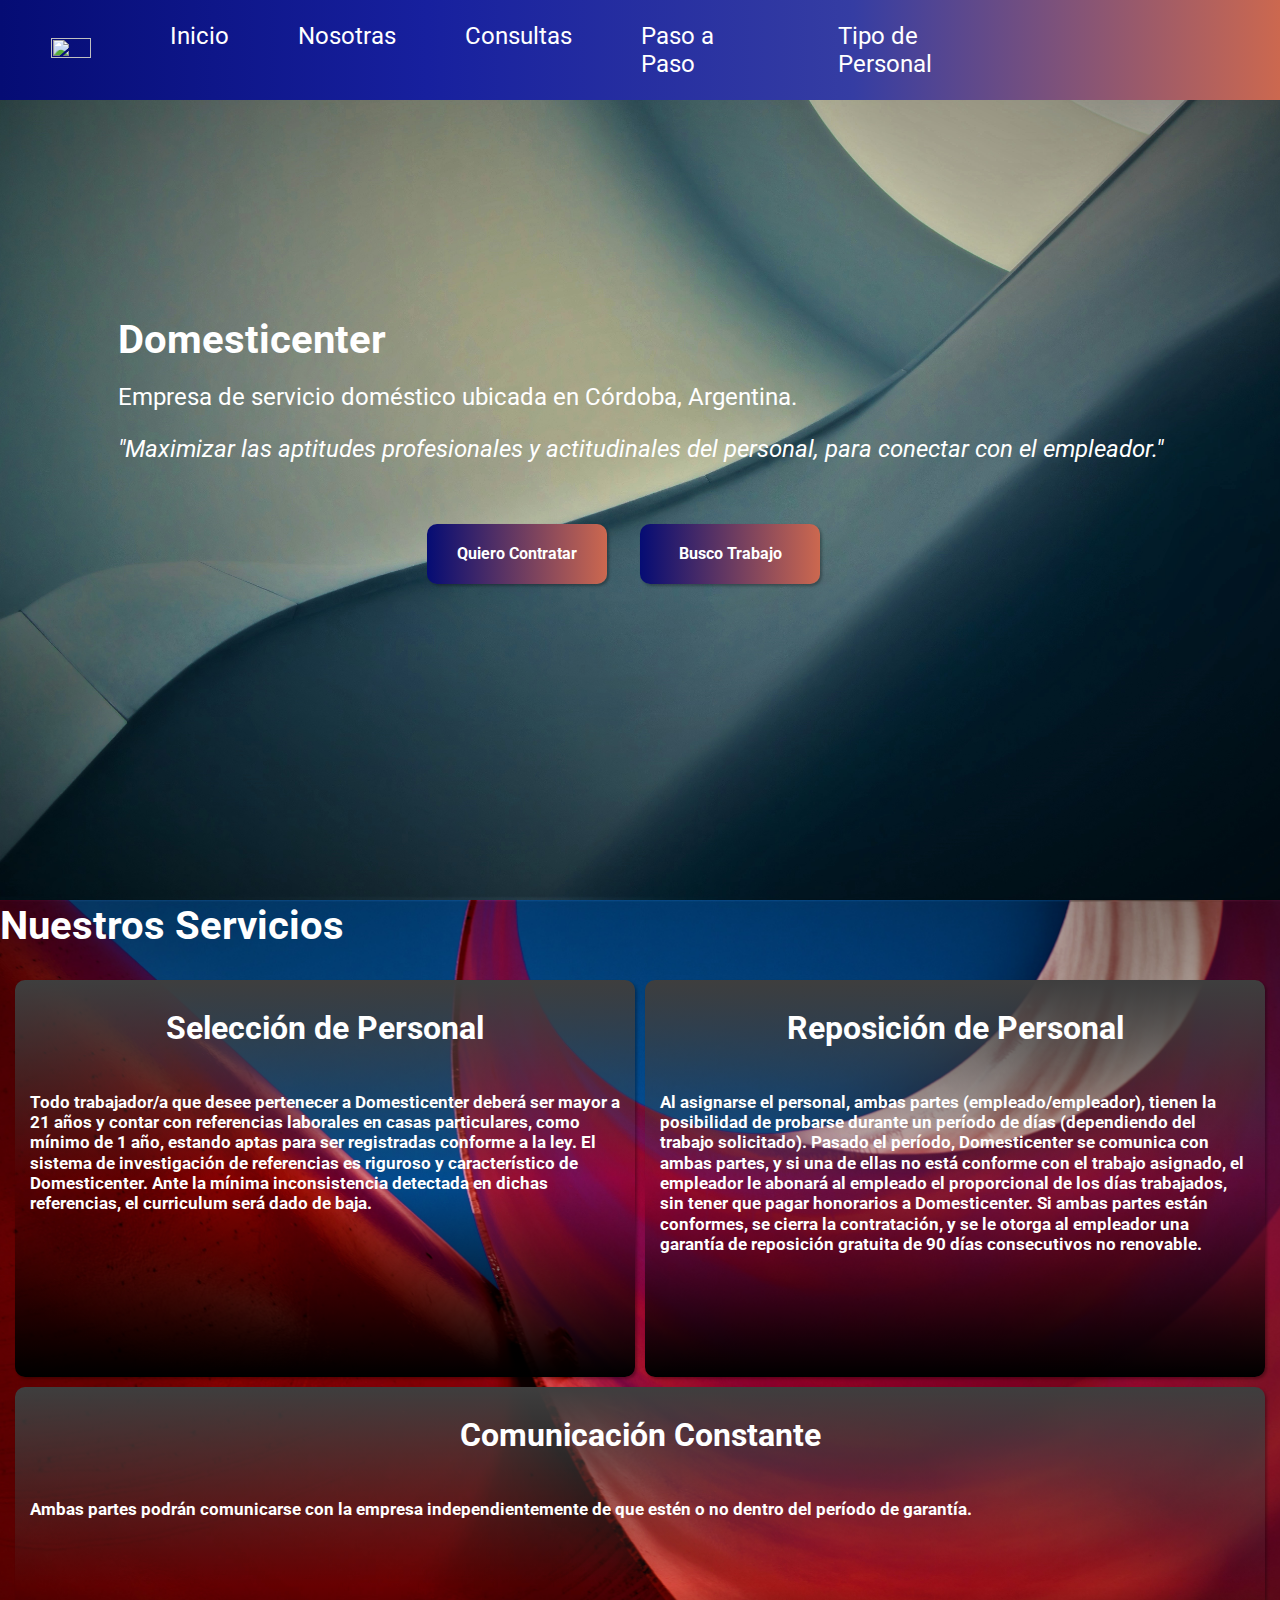
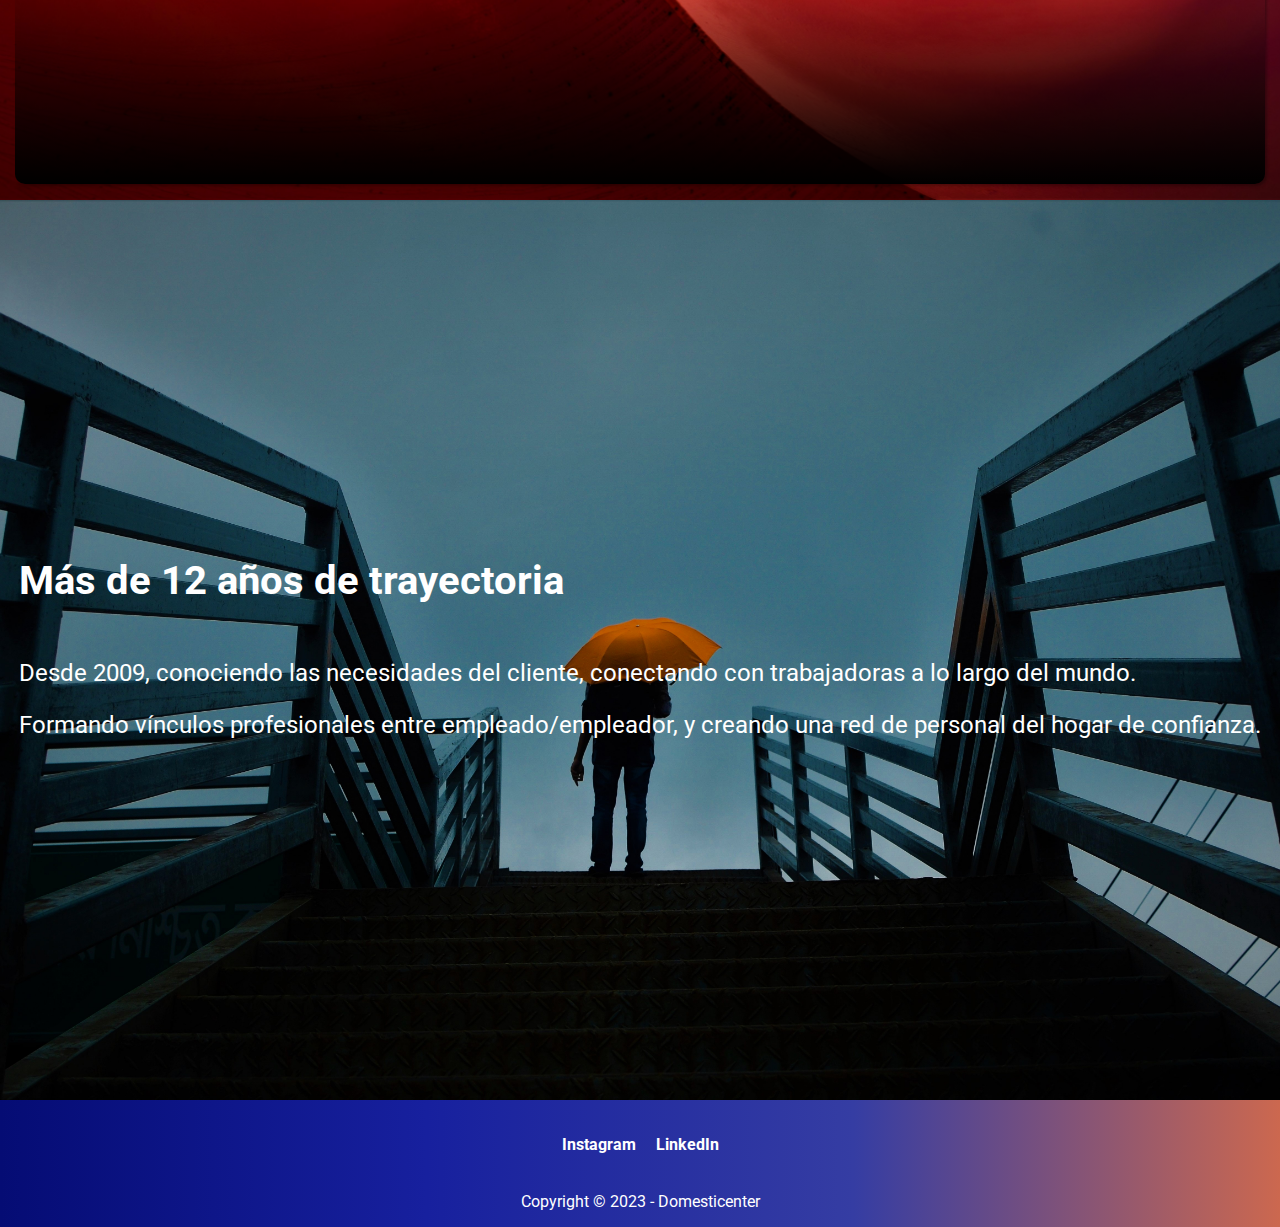
==== index.html @ 930b5c0b "1st commit via file upload" ====
<!DOCTYPE html>
<html lang="en">

<head>
    <meta charset="UTF-8" />
    <meta name="viewport" content="width=device-width, initial-scale=1.0" />
    <link rel="stylesheet" href="index.css" />
    <link rel="preconnect" href="https://fonts.googleapis.com">
    <link rel="preconnect" href="https://fonts.gstatic.com" crossorigin>
    <link href="https://fonts.googleapis.com/css2?family=Mulish:wght@200;300&family=Roboto:wght@300&display=swap"
        rel="stylesheet">
    <title>Domesticenter</title>
</head>

<body>
    <header>
        <nav>
            <div class="logo">
                <a href="https://www.domesticenter.com/"><img src="/static/favicon.ico"></img></a>
            </div>
            <div class="nav-right">
                <div class="hamburger">
                    <span></span>
                    <span></span>
                    <span></span>
                </div>
                <div class="titulos">
                    <ul>
                        <li><a href="index.html" class="header-inicio">Inicio</a></li>
                        <li><a href="nosotras.html" class="contacto-inicio">Nosotras</a></li>
                        <li><a href="consultas.html" class="acercade-inicio">Consultas</a></li>
                        <li><a href=" trabajamos.html" class="noticias-inicio">Paso a Paso</a></li>
                        <li><a href="personal.html" class="noticias-inicio">Tipo de Personal</a></li>
                    </ul>
                </div>
            </div>
        </nav>
    </header>

    <section id="section1">
        <div class="content">
            <div class="content-wrapper">
                <div id="principal">
                    <h2>Domesticenter</h2>
                    <p>Empresa de servicio doméstico ubicada en Córdoba, Argentina.</p>
                    <p><i>"Maximizar las aptitudes profesionales y actitudinales del personal, para conectar con el
                            empleador."</i></p>
                </div>
                <br>
                <br>
                <br>
                <div class="containerthebutton">
                    <a href="#" class="thebutton">Quiero Contratar</a>
                    <a target="_blank" href="https://forms.gle/rpJCMfyfrSNU7vzP9" class="thebutton">Busco Trabajo</a>
                </div>
            </div>
        </div>
    </section>

    <section id="section3">
        <div class="content">
            <div class="content-wrapper">
                <div>
                    <h2>Nuestros Servicios</h2>
                    <div class="container">
                        <div class="card">
                            <h1>Selección de Personal</h1>
                            <p>Todo trabajador/a que desee pertenecer a Domesticenter deberá ser mayor a 21 años
                                y contar con referencias laborales en casas particulares, como mínimo de 1 año, estando
                                aptas para ser registradas conforme a la ley. El sistema de investigación de referencias
                                es riguroso y característico de Domesticenter. Ante la mínima inconsistencia detectada
                                en
                                dichas
                                referencias,
                                el curriculum será dado de baja.
                            </p>
                        </div>
                        <div class="card">
                            <h1>Reposición de Personal</h1>
                            <p>Al asignarse el personal, ambas partes (empleado/empleador), tienen la posibilidad de
                                probarse durante un período de días (dependiendo del trabajo solicitado). Pasado el
                                período,
                                Domesticenter se comunica con ambas partes, y si una de ellas no está conforme con el
                                trabajo
                                asignado, el empleador le abonará al empleado el proporcional de los días trabajados,
                                sin tener
                                que pagar honorarios a Domesticenter. Si ambas partes están conformes, se cierra la
                                contratación,
                                y se le otorga al empleador una garantía de reposición gratuita de 90 días consecutivos
                                no renovable.
                            </p>
                        </div>
                        <div class="card">
                            <h1>Comunicación Constante</h1>
                            <p>Ambas partes podrán comunicarse con la empresa independientemente de que estén o no
                                dentro del período de garantía.
                            </p>
                        </div>
                    </div>
                </div>

            </div>
        </div>
    </section>


    <section id="section2">
        <div class="content">
            <div class="content-wrapper">

                <div id="principal2">
                    <h2>Más de 12 años de trayectoria</h2>
                    <br>
                    <p>Desde 2009, conociendo las necesidades del cliente, conectando
                        con trabajadoras a lo largo del mundo.
                    </p>
                    <p>Formando vínculos profesionales entre empleado/empleador, y creando una red de personal
                        del hogar de confianza.
                    </p>
                </div>
            </div>
        </div>
    </section>


    <footer>
        <br>
        <a target="_blank" href="https://www.instagram.com/domesticenter"><b>Instagram</b></a> <a target="_blank"
            href="https://www.linkedin.com/company/domesticenter-servicio-dom%C3%A9stico/"><b>LinkedIn</b></a>
        <br>
        <br>
        <br>
        <p>Copyright © 2023 - Domesticenter</p>

    </footer>

    <script src="index.js"></script>
</body>

</html>
---- index.css ----
/* Global styles */
* {
    margin: 0;
    padding: 0;
    box-sizing: border-box;
    font-family: 'Mulish', sans-serif;
    font-family: 'Roboto', sans-serif;
  }
  
  html,
  body {
    height: 100%;
  }
  
  /* Header styles */
  
  header {
    position: fixed;
    top: 0;
    left: 0;
    width: 100%;
    height: 100px;
    background: linear-gradient(to right, rgb(5, 12, 116), rgb(23, 32, 158), rgb(53, 61, 163), rgb(204, 104, 79));
    color: #fff;
    display: flex;
    justify-content: space-between;
    align-items: center;
  }
  
  header nav {
    display: flex;
    align-items: center;
  }
  
  header .logo img{
    width: 3.1vw;
    height: 25%;
    margin: 0 auto;
    margin-left: 4vw;
    margin-right: 4vw;
  }
  
  header .nav-right {
    display: flex;
    align-items: center;
    margin-left: 28px;
    margin-right: 201px;
  }


  
  header .nav-right ul {
    list-style-type: none;
    display: flex;
    justify-content: space-between;
  }
  
  header .nav-right li {
    margin-right: 69px;
  }
  
  header .nav-right a {
    position: relative;
    color: #ffffff;
    text-decoration: none;
    transition: 0.2s;
    font-size: 150%;
  }
  
  header .nav-right a:after {
    position: absolute;
    content: "";
    top: 87%;
    left: 0;
    width: 100%;
    height: 1px;
    background: #ffffff;
    transform: scaleX(0);
    transform-origin: right;
    transition: transform 0.2s;
  }
  
  header .nav-right a:hover {
    color: #ffffff;
  }
  
  header .nav-right a:hover:after {
    transform: scaleX(1);
    transform-origin: left;
  }
    /* Section styles */
    
    section {
    color: #ffffff;
    height: 100%;
    width: 100%;
    display: flex;
    flex-direction: column; /* Add this line to change the direction of flex */
    justify-content: center;
    align-items: center;
    }
    section img {
      max-width: 100%;
      height: auto;
      display: block;
      margin: 0 auto;
      }
      section .content {
      display: flex;
      flex-direction: column;
      
      }
      section .content h2 {
      margin-bottom: 0.5rem; /* Add this line to add space between h2 and p */
      
      }
      
      section .content p {
      margin-top: 0.8rem; /* Add this line to add space between h2 and p */
      font-size: 1.5rem;
      line-height: 1.5;
      }
      
      section .content .content-wrapper {
      display: flex;
      flex-direction: column; /* Change the direction of flex to column */
      max-width: 100%;
      text-align: left;
      }
      
      section .content .content-wrapper h2 {
      margin-bottom: 1rem;
      font-size: 40px;
      width: 100%;
      }
      
      section .content .content-wrapper p {
      margin-top: 1rem; 
      font-size: 1.5rem;
      line-height: 1.5;
      }
    
    section .content .content-wrapper img {
      width: 40%;
    }

    .containerthebutton {
			display: flex;
			justify-content: center;
			align-items: center;
		}
    .thebutton {
      display: inline-block;
      width: 180px;
      height: 60px;
      background: linear-gradient(to right, rgb(5, 12, 116), rgb(204, 104, 79));
      border-radius: 10px;
      margin-right: 33px;
      text-align: center;
      line-height: 59px; /* Vertically center text */
      color: white; /* Change to desired text color */
      font-weight: bold;
      text-decoration: none;
      box-shadow: 2px 2px 3px rgba(0,0,0,0.3); /* Optional box shadow */
      transition: transform 0.2s; /* Optional hover effect */
    }
    
    .thebutton:hover {
      transform: translateY(-3px); /* Optional hover effect */
    }
    
    
    #section1 {
    background-image: url('static/im1.jpg');
    background-size: cover;
    background-position: center;
    }
    
    #section2 {
    background-image: url('static/im4.jpg');
    color: rgb(255, 255, 255);
    background-size: cover;
    background-position: center;
    justify-content: center;
    align-items: left;
    padding-top: -100px;
    }
    
    #section3 {
    background-image: url('static/im3.jpg');
    background-size: cover;
    background-position: center;
    }
    
    
    #section3 .container {
      display: flex;
	    flex-wrap: wrap; /* Allow cards to wrap to new line when screen is narrow */
	    justify-content: center;
	    align-items: center;
	    padding: 10px; /* Add padding to the container */
	    box-sizing: border-box; /* Include padding in container width calculation */
    }
    
    #section3 .card {
      flex-basis: calc(33.33% - 40px); /* 33.33% width with 40px margin between cards */
	    width: 502px; /* Limit card width to 202px */
	    height: 397px;
	    background: linear-gradient(to bottom, rgb(62, 62, 62), transparent,black);
	    border-radius: 10px;
	    margin: 10px; /* Set margin to 10px on all sides */
	    text-align: left;
	    line-height: 97px;
	    color: white;
	    font-weight: bold;
	    text-decoration: none;
	    box-shadow: 2px 2px 3px rgba(0,0,0,0.3);
    }

    #section3 .card h1{
      text-align: center;

    }
    #section3 .card p {
      margin: 15px;
      font-size: 17px; /* Set initial font size */
      line-height: 1.2; /* Set line height for readability */
    }

  /* Footer styles */
  
  footer {
    background: linear-gradient(to right, rgb(5, 12, 116), rgb(23, 32, 158), rgb(53, 61, 163), rgb(204, 104, 79));
    color: #fff;
    padding: 1rem;
    text-align: center;
    width: 100%;
  }
  
  footer a {
    color: #fff;
    text-decoration: none;
    margin: 0 0.5rem;
  }
  

  @media (max-width: 1318px) {
    #section3 .container {
      display: flex;
      flex-wrap: wrap;
    }
    
    #section3 .card {
      flex-basis: calc(50% - 10px);
      margin: 5px;
      order: unset;
    }
    
    #section3 .card:nth-child(3) {
      flex-basis: 100%;
      order: 3;
    }

  }
  @media (max-width: 768px) {

    section .content {
        max-width: 90%;
    }
    
      section .content h2 {
        font-size: 1.2rem;
    }
    
    section p {
      max-width: 90%;
      font-size: 1.2rem;
    }
  
    /* Hide the header and show the hamburger menu icon */
    
    header ul li{
        display: none;
    }
    
    header .logo img{
        width: 10vw;
        height: 25%;
        margin: 0 auto;
        margin-left: 4vw;
        margin-right: 4vw;
    }
  .hamburger {
    display: block;
    position: fixed;
    top: 0;
    right: 0;
    margin-top: 5%;
    padding: 1rem;
    z-index: 9999;
    color: #fff;
  }
  
  .hamburger span {
    display: block;
    width: 30px;
    height: 3px;
    background-color: #ffffff;
    margin: 5px auto;
    transition: all 0.3s ease-in-out;
  }
  
  /* Rotate the first and the third span */
  .hamburger span:first-child {
    transform-origin: top left;
  }
  
  .hamburger span:nth-child(2) {
    opacity: 1;
  }
  
  .hamburger span:last-child {
    transform-origin: bottom left;
  }
  
  /* Show the list when the hamburger menu is clicked */
  .hamburger.open span:first-child {
    transform: rotate(45deg) translate(7px, -7px);
  }
  
  .hamburger.open span:nth-child(2) {
    opacity: 0;
  }
  
  .hamburger.open span:last-child {
    transform: rotate(-45deg) translate(7px, 7px);
    transform-origin: bottom left;
  }
  /*
  header .nav-right {
    display: none;
  }
  */
  header .nav-right.open {
    display: flex;
    flex-direction: column;
    align-items: center;
    justify-content: center;
    position: fixed;
    margin-left: 0px;
    top: 0;
    left: 0;
    width: 101%;
    height: 101%;
    background: linear-gradient(to right, rgb(5, 12, 116), rgb(23, 32, 158), rgb(53, 61, 163), rgb(204, 104, 79));
    z-index: 10000;
  }
  
  header .nav-right.open ul {
    width: 100%;
    list-style-type: none;
    display: flex;
    flex-direction: column;
    align-items: center;
    justify-content: center;
    text-align: center;
    margin-top: 4rem;
  }

  header .nav-right.open .titulos {
    padding-left: 15%;
  }
  
  header .nav-right.open li {
    display: block;
    margin-bottom: 2rem;
  }
  
  header .nav-right.open a {
    font-size: 2rem;
  }
  #section3{
    height: 220%;
    padding-top: 10%;
  }
  #section3 .container {
    display: flex;
    flex-wrap: wrap;
  }
  
  #section3 .card {
    flex-basis: calc(50% - 10px);
    margin: 5px;
    text-align: justify;
    order: unset;
    height: 30%;
    padding-bottom: 30px;
  }

  #section3 .card:nth-child(1) {
    flex-basis: 100%;
    order: 3;
  }
  #section3 .card:nth-child(2) {
    flex-basis: 100%;
    order: 3;
  }
  #section3 .card:nth-child(3) {
    flex-basis: 100%;
    order: 3;
  }
  #section2{
    height: 140%;
  }
  }
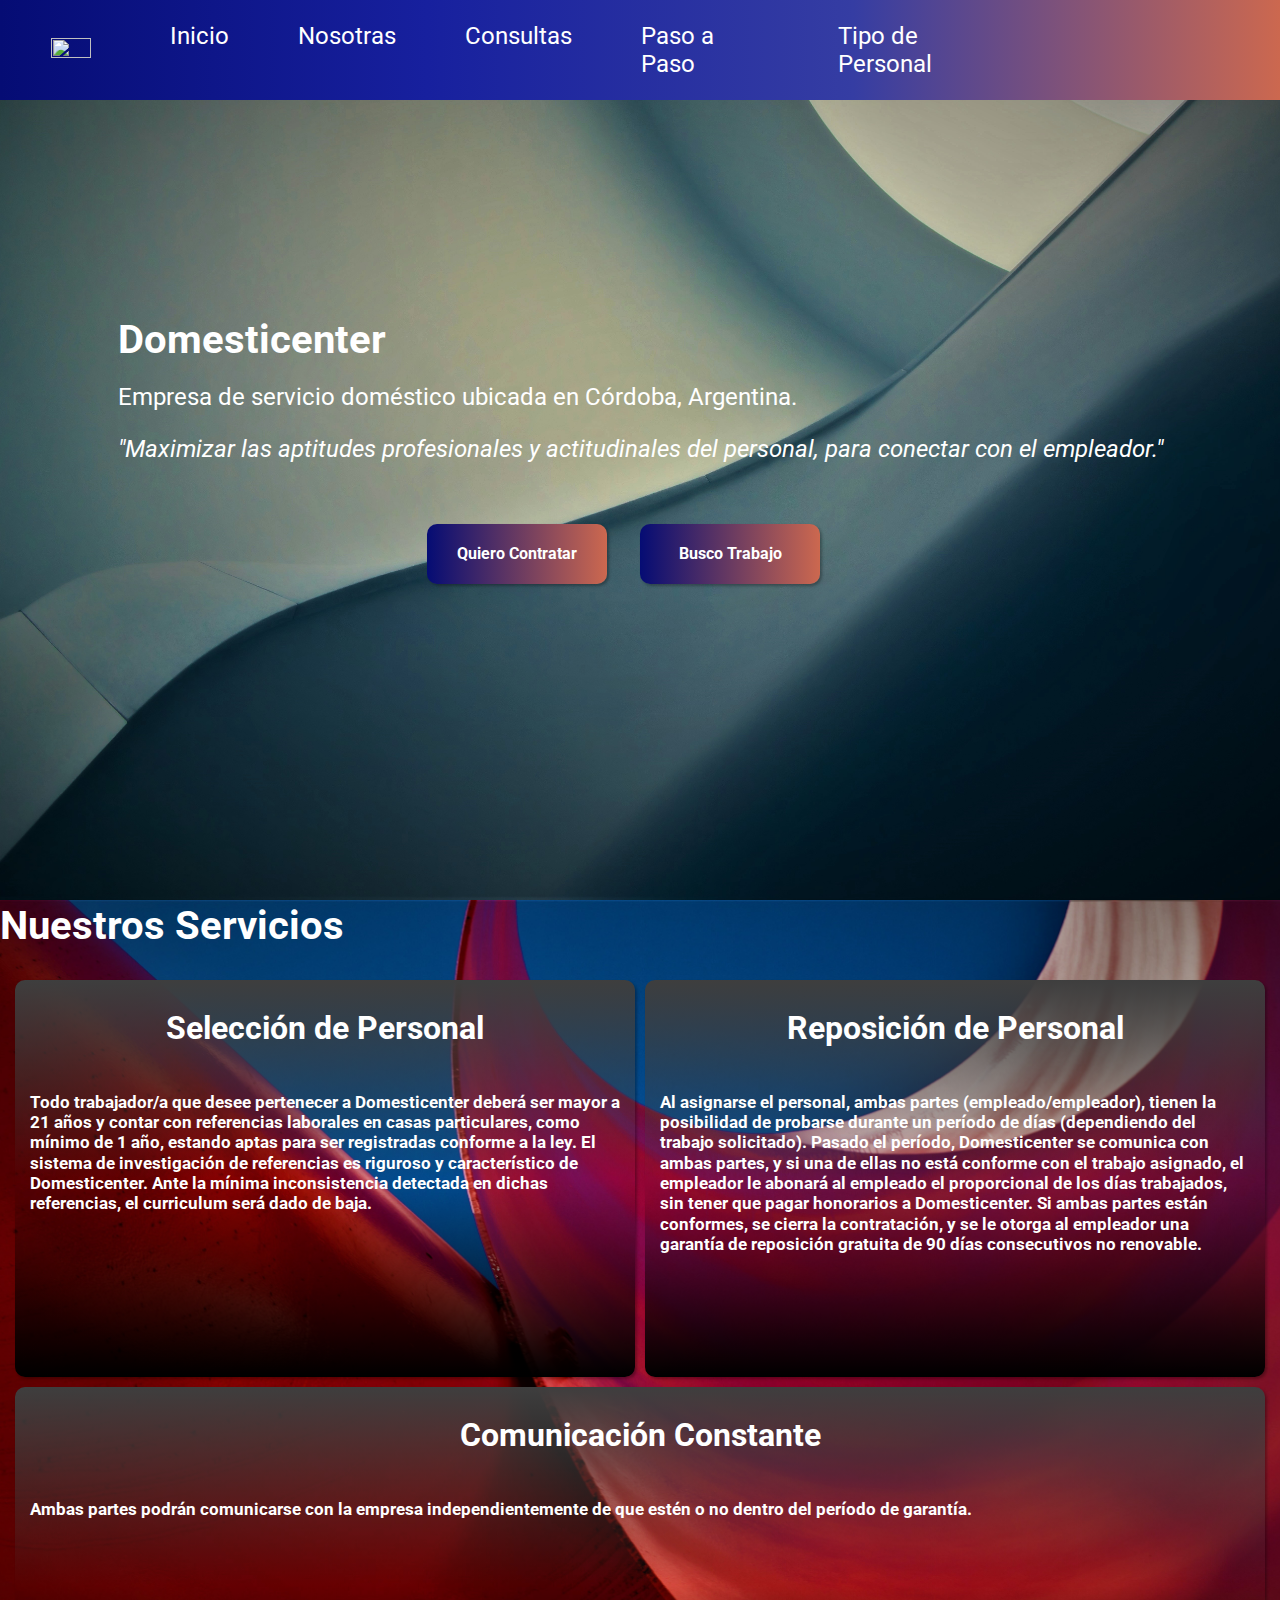
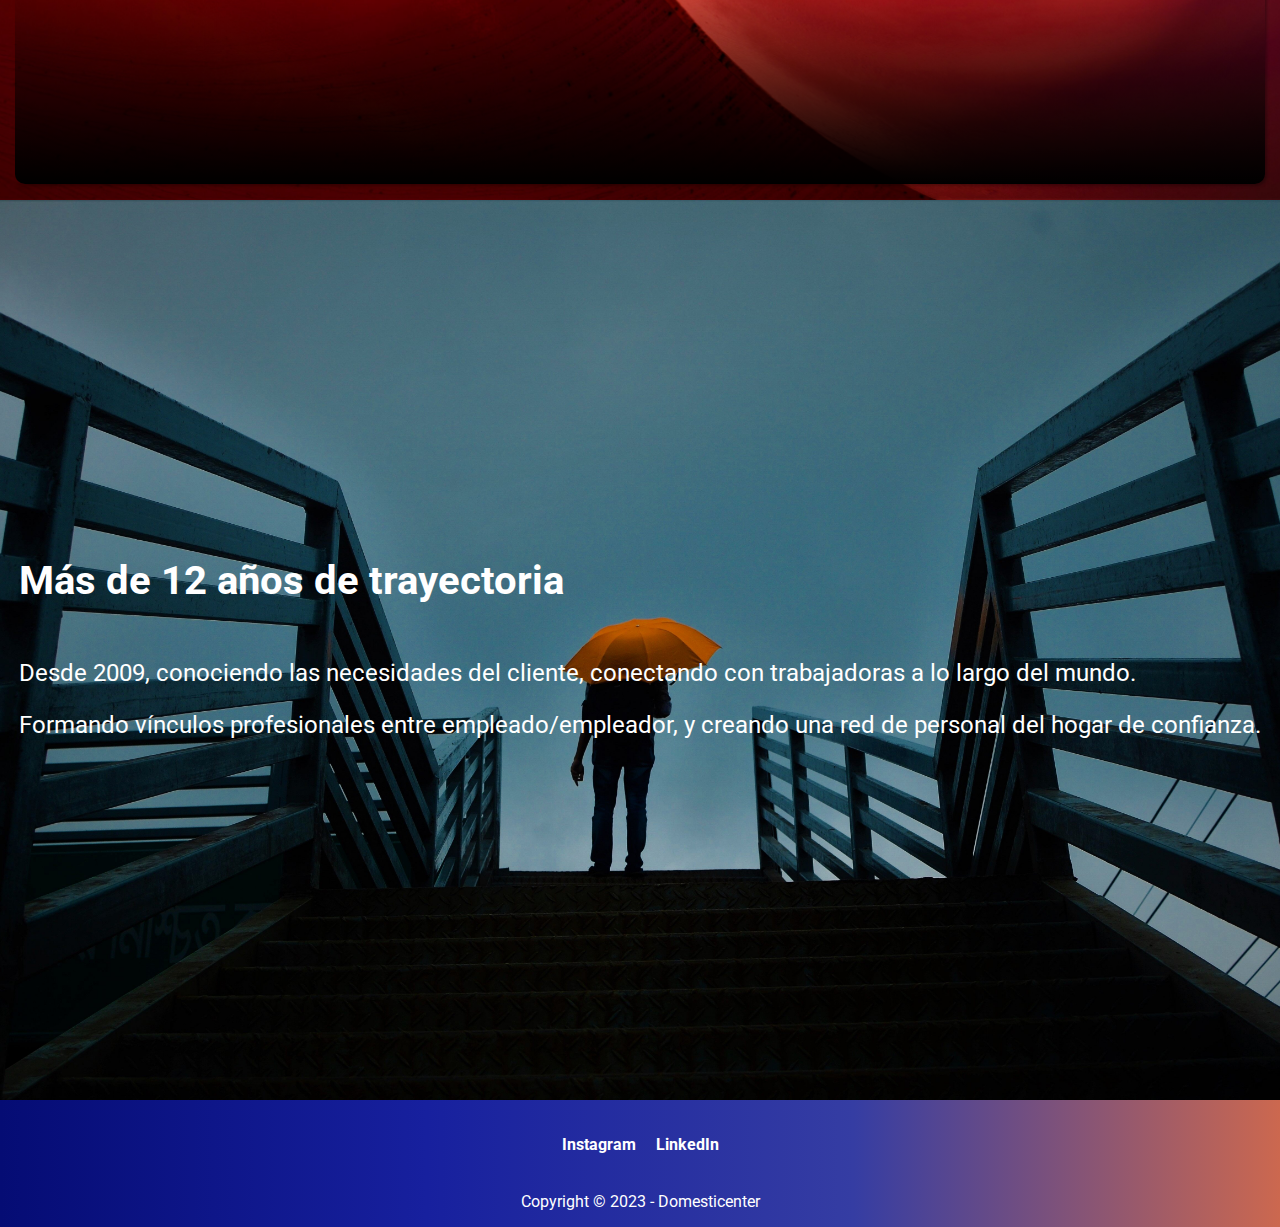
==== commit 110b4fe8: "Corrected background image sizing and margins" ====
--- a/index.html
+++ b/index.html
@@ -2,14 +2,60 @@
 <html lang="en">
 
 <head>
-    <meta charset="UTF-8" />
-    <meta name="viewport" content="width=device-width, initial-scale=1.0" />
+    <meta http-equiv="Content-Type" content="text/html; charset=utf-8">
+    <meta http-equiv="Content-Language" content="es">
+    <meta charset="UTF-8">
+    <meta name="viewport" content="width=device-width, initial-scale=1.0">
+    <meta name="Domesticenter">
+    <meta name="keywords"
+        content="Domesticenter,servicio domestico,domestisenter,servicio doméstico,domestico,empleada doméstica,hogar,domestica,cordoba,argentina,domesticenter,leandra mengo">
+    <meta name="description"
+        content="Domesticenter es una empresa de servicio doméstico que se encarga de unificar y simplificar el proceso de contratación de trabajadoras/es del hogar. Fundada en 2009, la empresa busca el bienestar total tanto para empleado como para empleador">
+    <meta property="og:locale" content="es_AR">
+    <meta property="og:type" content="website">
+    <meta property="og:title" content="Domesticenter">
+    <meta property="og:description"
+        content="Domesticenter es una empresa de servicio doméstico que se encarga de unificar y simplificar el proceso de contratación de trabajadoras/es del hogar.">
+    <meta property="og:site_name" content="Domesticenter">
+    <meta property="og:image" content="https://www.domesticenter.com/static/Domesticenter_Tarjeta.jpg">
+    <meta itemprop="name" content="Domesticenter">
+    <meta itemprop="image" content="https://www.domesticenter.com/static/Domesticenter_Tarjeta.jpg">
+    <meta property="og:url" content="http://www.domesticenter.com">
+    <!--Favicon-->
+    <link rel="apple-touch-icon" sizes="57x57" href="/static/faviconfolder/apple-icon-57x57.png">
+    <link rel="apple-touch-icon" sizes="60x60" href="/static/faviconfolder/apple-icon-60x60.png">
+    <link rel="apple-touch-icon" sizes="72x72" href="/static/faviconfolder/apple-icon-72x72.png">
+    <link rel="apple-touch-icon" sizes="76x76" href="/static/faviconfolder/apple-icon-76x76.png">
+    <link rel="apple-touch-icon" sizes="114x114" href="/static/faviconfolder/apple-icon-114x114.png">
+    <link rel="apple-touch-icon" sizes="120x120" href="/static/faviconfolder/apple-icon-120x120.png">
+    <link rel="apple-touch-icon" sizes="144x144" href="/static/faviconfolder/apple-icon-144x144.png">
+    <link rel="apple-touch-icon" sizes="152x152" href="/static/faviconfolder/apple-icon-152x152.png">
+    <link rel="apple-touch-icon" sizes="180x180" href="/static/faviconfolder/apple-icon-180x180.png">
+    <link rel="icon" type="image/png" sizes="192x192" href="/static/faviconfolder/android-icon-192x192.png">
+    <link rel="icon" type="image/png" sizes="32x32" href="/static/faviconfolder/favicon-32x32.png">
+    <link rel="icon" type="image/png" sizes="96x96" href="/static/faviconfolder/favicon-96x96.png">
+    <link rel="icon" type="image/png" sizes="16x16" href="/static/faviconfolder/favicon-16x16.png">
+    <link rel="manifest" href="/static/faviconfolder/manifest.json">
+    <meta name="msapplication-TileColor" content="#ffffff">
+    <meta name="msapplication-TileImage" content="/static/faviconfolder/ms-icon-144x144.png">
+    <meta name="theme-color" content="#ffffff">
     <link rel="stylesheet" href="index.css" />
     <link rel="preconnect" href="https://fonts.googleapis.com">
     <link rel="preconnect" href="https://fonts.gstatic.com" crossorigin>
     <link href="https://fonts.googleapis.com/css2?family=Mulish:wght@200;300&family=Roboto:wght@300&display=swap"
         rel="stylesheet">
+    <link rel="icon" href="static/favicon.ico" type="image/x-icon">
     <title>Domesticenter</title>
+    <!-- Google Tag Manager -->
+    <script>(function (w, d, s, l, i) {
+            w[l] = w[l] || []; w[l].push({
+                'gtm.start':
+                    new Date().getTime(), event: 'gtm.js'
+            }); var f = d.getElementsByTagName(s)[0],
+                j = d.createElement(s), dl = l != 'dataLayer' ? '&l=' + l : ''; j.async = true; j.src =
+                    'https://www.googletagmanager.com/gtm.js?id=' + i + dl; f.parentNode.insertBefore(j, f);
+        })(window, document, 'script', 'dataLayer', 'GTM-5V8QP9W');</script>
+    <!-- End Google Tag Manager -->
 </head>
 
 <body>
@@ -50,7 +96,7 @@
                 <br>
                 <br>
                 <div class="containerthebutton">
-                    <a href="#" class="thebutton">Quiero Contratar</a>
+                    <a target="_blank" href="https://forms.gle/waRmZeiQ5zAwUtMe8" class="thebutton">Quiero Contratar</a>
                     <a target="_blank" href="https://forms.gle/rpJCMfyfrSNU7vzP9" class="thebutton">Busco Trabajo</a>
                 </div>
             </div>
@@ -98,7 +144,6 @@
                         </div>
                     </div>
                 </div>
-
             </div>
         </div>
     </section>
@@ -132,9 +177,15 @@
         <br>
         <p>Copyright © 2023 - Domesticenter</p>
 
+        <!-- Website made by https://www.linkedin.com/in/martinmengo/ -->
+
     </footer>
 
     <script src="index.js"></script>
+    <!-- Google Tag Manager (noscript) -->
+    <noscript><iframe src="https://www.googletagmanager.com/ns.html?id=GTM-5V8QP9W" height="0" width="0"
+            style="display:none;visibility:hidden"></iframe></noscript>
+    <!-- End Google Tag Manager (noscript) -->
 </body>
 
 </html>--- a/index.css
+++ b/index.css
@@ -175,6 +175,8 @@
     background-size: cover;
     background-position: center;
     }
+
+    
     
     #section2 {
     background-image: url('static/im4.jpg');
@@ -244,7 +246,7 @@
   }
   
 
-  @media (max-width: 1318px) {
+  @media screen and (min-width: 768px) and (max-width: 1318px) {
     #section3 .container {
       display: flex;
       flex-wrap: wrap;
@@ -262,7 +264,8 @@
     }
 
   }
-  @media (max-width: 768px) {
+  @media screen and (min-height:670px) and (max-width: 768px) {
+    
 
     section .content {
         max-width: 90%;
@@ -379,9 +382,19 @@
   header .nav-right.open a {
     font-size: 2rem;
   }
+
+  #section1 .content{
+    padding-top: 10px;
+  }
+  #section1 .content p{
+    font-size: 20px;
+  }
+
+  .containerthebutton .thebutton {
+    margin-right: 8px;
+  }
   #section3{
-    height: 220%;
-    padding-top: 10%;
+    height: 1300px;
   }
   #section3 .container {
     display: flex;
@@ -410,6 +423,178 @@
     order: 3;
   }
   #section2{
-    height: 140%;
-  }
-  }
+    height: 120%;
+  }
+  }
+
+  @media screen and (max-height:670px) and (max-width: 768px){
+
+    section .content {
+      max-width: 90%;
+  }
+  
+    section .content h2 {
+      font-size: 1.2rem;
+  }
+  
+  section p {
+    max-width: 90%;
+    font-size: 1.2rem;
+  }
+
+  /* Hide the header and show the hamburger menu icon */
+  
+  header ul li{
+      display: none;
+  }
+  
+  header .logo img{
+      width: 10vw;
+      height: 25%;
+      margin: 0 auto;
+      margin-left: 4vw;
+      margin-right: 4vw;
+  }
+.hamburger {
+  display: block;
+  position: fixed;
+  top: 0;
+  right: 0;
+  margin-top: 5%;
+  padding: 1rem;
+  z-index: 9999;
+  color: #fff;
+}
+
+.hamburger span {
+  display: block;
+  width: 30px;
+  height: 3px;
+  background-color: #ffffff;
+  margin: 5px auto;
+  transition: all 0.3s ease-in-out;
+}
+
+/* Rotate the first and the third span */
+.hamburger span:first-child {
+  transform-origin: top left;
+}
+
+.hamburger span:nth-child(2) {
+  opacity: 1;
+}
+
+.hamburger span:last-child {
+  transform-origin: bottom left;
+}
+
+/* Show the list when the hamburger menu is clicked */
+.hamburger.open span:first-child {
+  transform: rotate(45deg) translate(7px, -7px);
+}
+
+.hamburger.open span:nth-child(2) {
+  opacity: 0;
+}
+
+.hamburger.open span:last-child {
+  transform: rotate(-45deg) translate(7px, 7px);
+  transform-origin: bottom left;
+}
+/*
+header .nav-right {
+  display: none;
+}
+*/
+header .nav-right.open {
+  display: flex;
+  flex-direction: column;
+  align-items: center;
+  justify-content: center;
+  position: fixed;
+  margin-left: 0px;
+  top: 0;
+  left: 0;
+  width: 101%;
+  height: 101%;
+  background: linear-gradient(to right, rgb(5, 12, 116), rgb(23, 32, 158), rgb(53, 61, 163), rgb(204, 104, 79));
+  z-index: 10000;
+}
+
+header .nav-right.open ul {
+  width: 100%;
+  list-style-type: none;
+  display: flex;
+  flex-direction: column;
+  align-items: center;
+  justify-content: center;
+  text-align: center;
+  margin-top: 4rem;
+}
+
+header .nav-right.open .titulos {
+  padding-left: 15%;
+}
+
+header .nav-right.open li {
+  display: block;
+  margin-bottom: 2rem;
+}
+
+header .nav-right.open a {
+  font-size: 2rem;
+}
+#section1 .content{
+  padding-top: 100px;
+}
+#section1 .content p{
+  font-size: 20px;
+}
+#section1 .content .containerthebutton a{
+  font-size: 0.9rem;
+}
+
+#section3{
+  height: 268%;
+  padding-top: 20%;
+}
+#section3 .container {
+  display: flex;
+  flex-wrap: wrap;
+}
+#section3 .content h1{
+  font-size: 1.4rem;
+}
+
+#section3 .card {
+  flex-basis: calc(50% - 10px);
+  margin: 5px;
+  text-align: justify;
+  order: unset;
+  height: 30%;
+  padding-bottom: 30px;
+}
+
+#section3 .card:nth-child(1) {
+  flex-basis: 100%;
+  order: 3;
+}
+#section3 .card:nth-child(2) {
+  flex-basis: 100%;
+  order: 3;
+}
+#section3 .card:nth-child(3) {
+  flex-basis: 100%;
+  order: 3;
+}
+#section2{
+  height: 140%;
+}
+
+    
+    .containerthebutton .thebutton {
+      margin-right: 8px;
+    }
+
+
+   }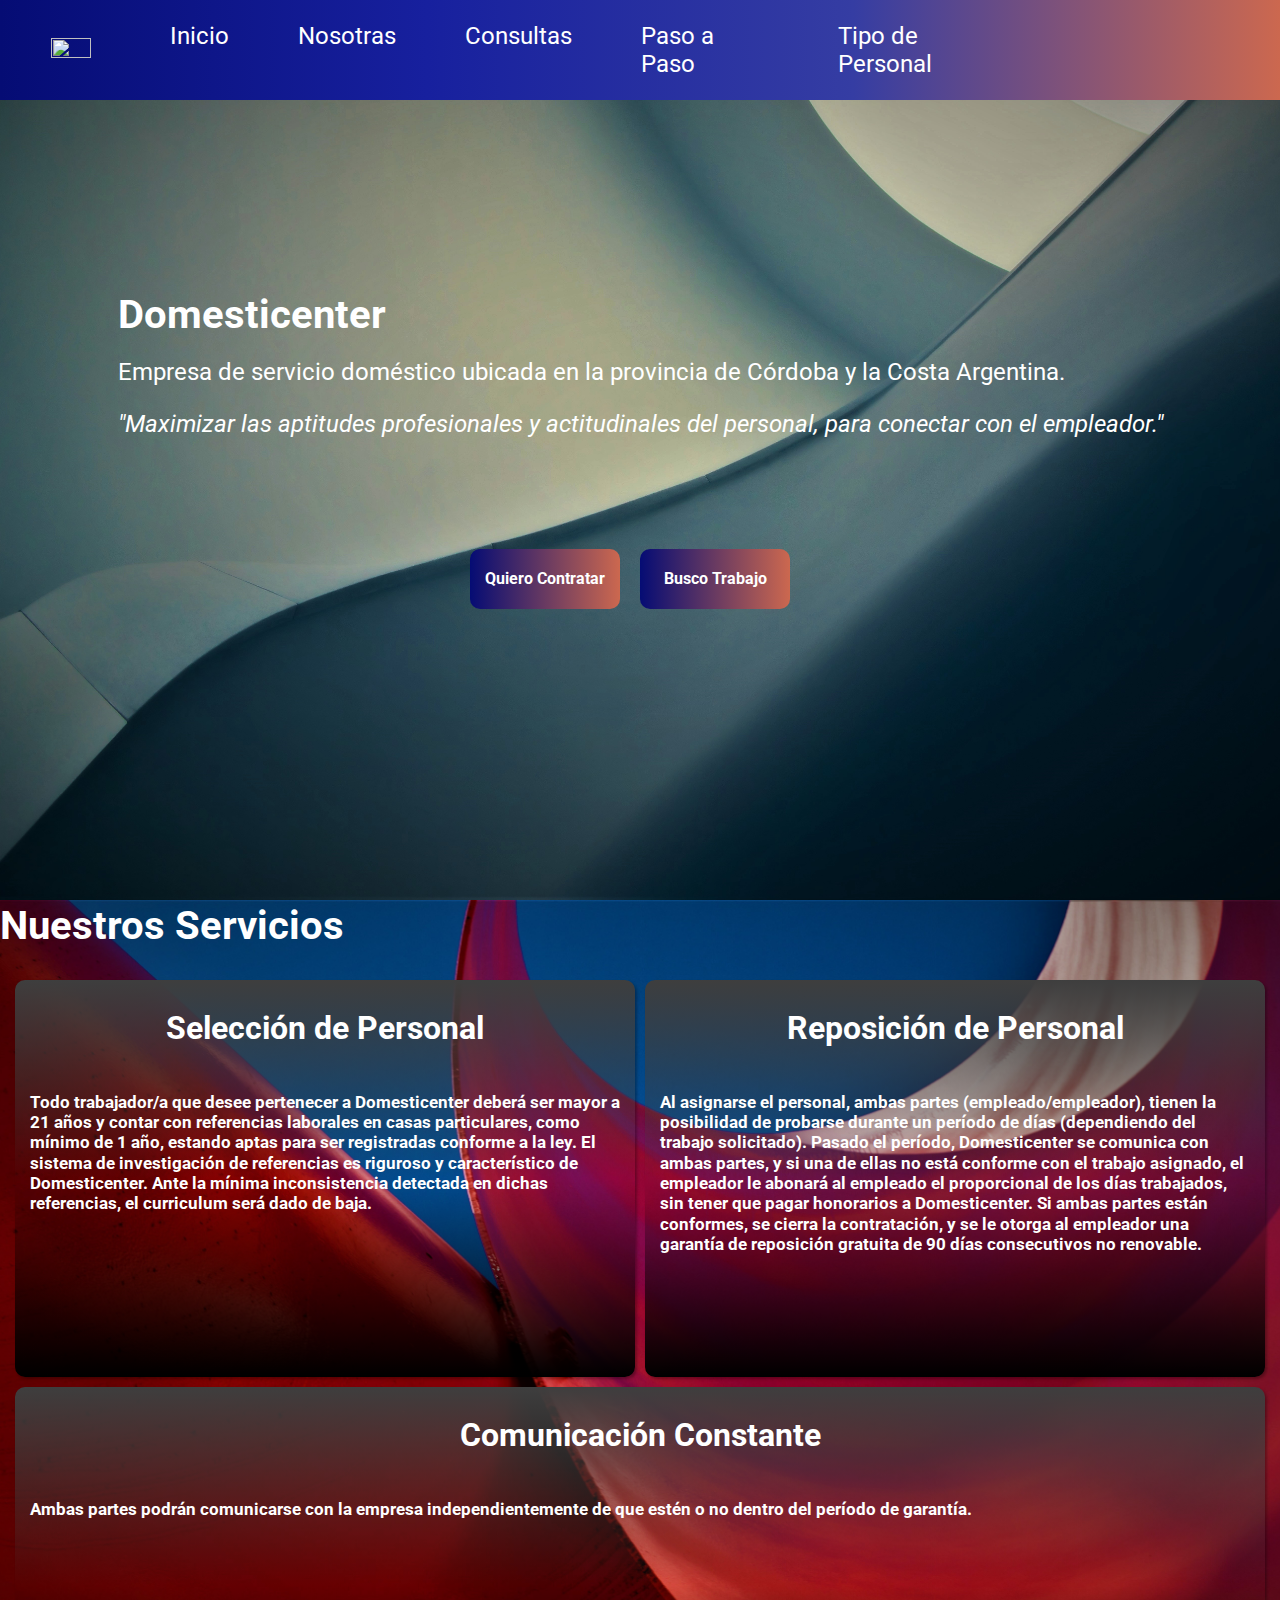
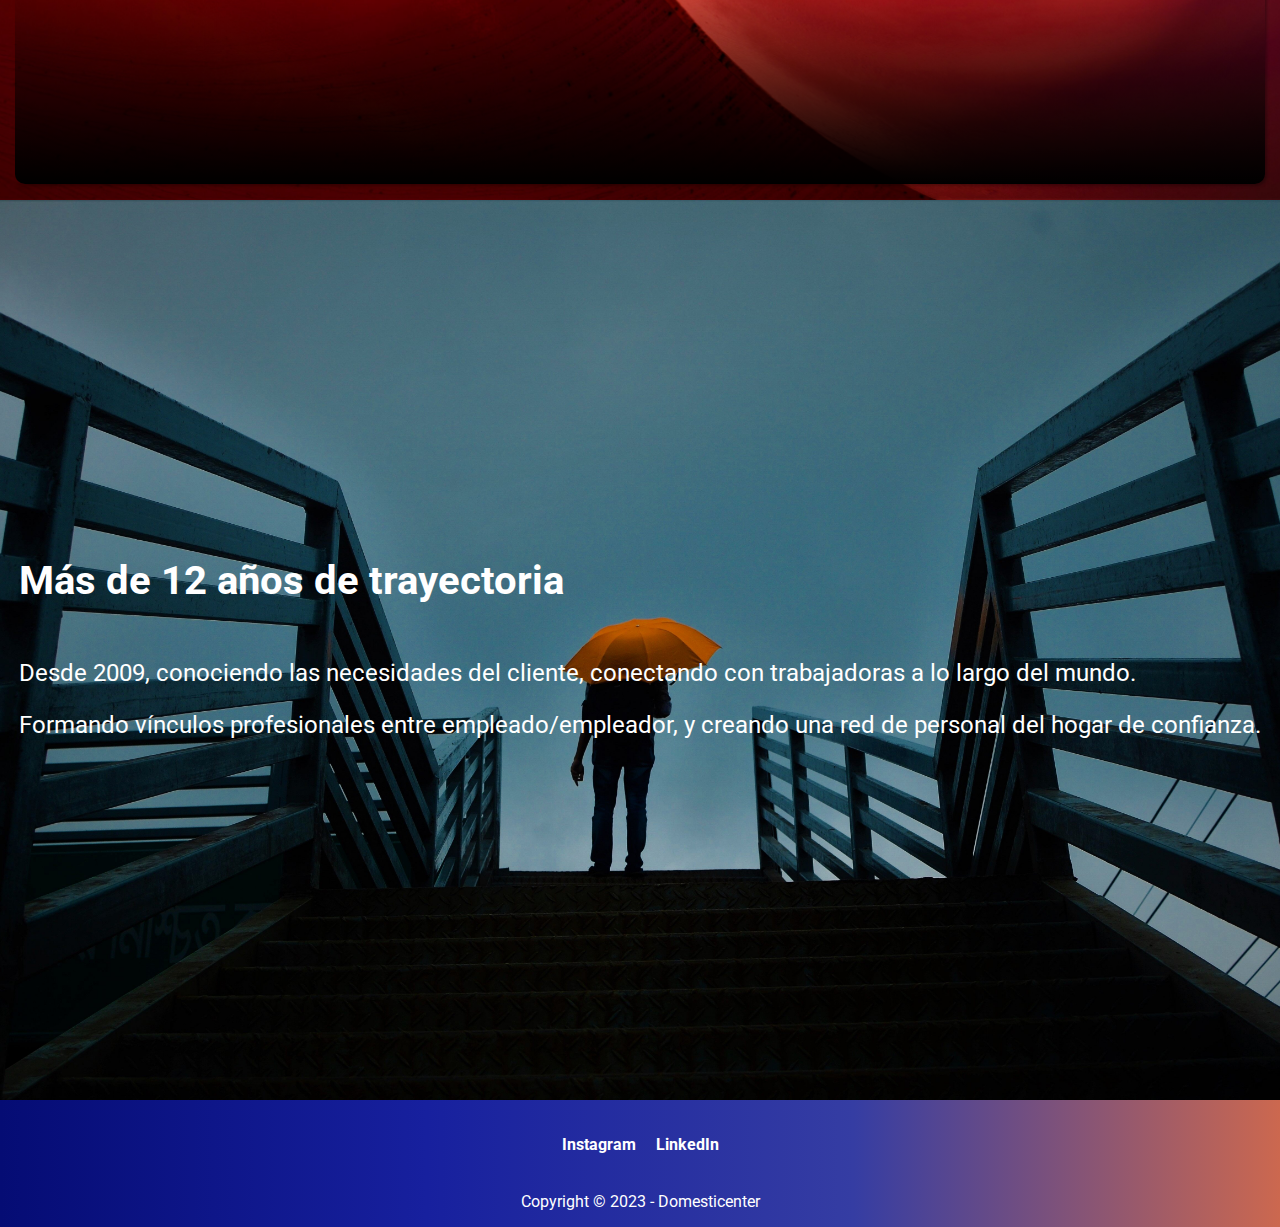
==== commit 5577e73f: "Added mar del plata dropdown" ====
--- a/index.html
+++ b/index.html
@@ -88,16 +88,31 @@
             <div class="content-wrapper">
                 <div id="principal">
                     <h2>Domesticenter</h2>
-                    <p>Empresa de servicio doméstico ubicada en Córdoba, Argentina.</p>
+                    <p>Empresa de servicio doméstico ubicada en la provincia de Córdoba y la Costa Argentina.</p>
                     <p><i>"Maximizar las aptitudes profesionales y actitudinales del personal, para conectar con el
                             empleador."</i></p>
                 </div>
                 <br>
                 <br>
                 <br>
-                <div class="containerthebutton">
-                    <a target="_blank" href="https://forms.gle/waRmZeiQ5zAwUtMe8" class="thebutton">Quiero Contratar</a>
-                    <a target="_blank" href="https://forms.gle/rpJCMfyfrSNU7vzP9" class="thebutton">Busco Trabajo</a>
+                <div class="containerButt">
+                    <div class="rectangleButt" onclick="toggleExpansion(this)">
+                        Quiero Contratar
+                        <div class="labelsButt">
+                            <a class="labelButt" href="https://forms.gle/waRmZeiQ5zAwUtMe8" target="_blank">> <u>Córdoba</u></a>
+                            <br>
+                            <a class="labelButt" href="https://forms.gle/q24u264wKcHELVNE6" target="_blank">> <u>Costa Argentina</u></a>
+                        </div>
+                    </div>
+                
+                    <div class="rectangleButt" onclick="toggleExpansion(this)">
+                        Busco Trabajo
+                        <div class="labelsButt">
+                            <a class="labelButt" href="https://forms.gle/rpJCMfyfrSNU7vzP9" target="_blank">> <u>Córdoba</u></a>
+                            <br>
+                            <a class="labelButt" href="https://forms.gle/B95CHwjM684s6okf8" target="_blank">> <u>Costa Argentina</u></a>
+                        </div>
+                    </div>
                 </div>
             </div>
         </div>
--- a/index.css
+++ b/index.css
@@ -143,7 +143,6 @@
     section .content .content-wrapper img {
       width: 40%;
     }
-
     .containerthebutton {
 			display: flex;
 			justify-content: center;
@@ -168,8 +167,67 @@
     .thebutton:hover {
       transform: translateY(-3px); /* Optional hover effect */
     }
-    
-    
+    .containerButt {
+      display: flex;
+      justify-content: center;
+      align-items: center;
+      margin-top: 50px;
+  }
+
+  .rectangleButt {
+      position: relative;
+      width: 150px;
+      height: 60px;
+      background: linear-gradient(to right, rgb(5, 12, 116), rgb(204, 104, 79));
+      border-radius: 10px;
+      text-align: center;
+      line-height: 59px;
+      color: white;
+      font-weight: bold;
+      margin-right: 20px;
+      cursor: pointer;
+      transition: height 0.3s ease-out;
+  }
+
+
+  .rectangleButt.expanded {
+      height: 70px;
+      border-radius: 10px 10px 0px 0px;
+  }
+
+  .labelsButt {
+      position: absolute;
+      top: 100%;
+      left: 0;
+      width: 100%;
+      background: linear-gradient(to right, rgb(5, 12, 116), rgb(204, 104, 79));
+      border-radius: 0 0 10px 10px;
+      overflow: hidden;
+      height: 0;
+      transition: height 0.3s ease-out;
+  }
+
+  .rectangleButt.expanded .labelsButt {
+    height: auto;
+}
+
+  a.labelButt {
+
+      padding: 10px;
+      font-size: 14px;
+      width: 100%;
+      height: 60px;
+      text-align: center;
+      line-height: 59px;
+      color: white;
+      font-weight: bold;
+      text-decoration: none;
+      transition: background-color 0.3s;
+      backdrop-filter: blur(100px);
+      cursor: pointer;
+  }
+
+
     #section1 {
     background-image: url('static/im1.jpg');
     background-size: cover;
@@ -264,7 +322,7 @@
     }
 
   }
-  @media screen and (min-height:670px) and (max-width: 768px) {
+  @media screen and (max-width: 768px) {
     
 
     section .content {
@@ -384,7 +442,7 @@
   }
 
   #section1 .content{
-    padding-top: 10px;
+    padding-top: 60px;
   }
   #section1 .content p{
     font-size: 20px;
@@ -394,7 +452,7 @@
     margin-right: 8px;
   }
   #section3{
-    height: 1300px;
+    height: 1600px;
   }
   #section3 .container {
     display: flex;
@@ -423,178 +481,8 @@
     order: 3;
   }
   #section2{
-    height: 120%;
-  }
-  }
-
-  @media screen and (max-height:670px) and (max-width: 768px){
-
-    section .content {
-      max-width: 90%;
-  }
-  
-    section .content h2 {
-      font-size: 1.2rem;
-  }
-  
-  section p {
-    max-width: 90%;
-    font-size: 1.2rem;
-  }
-
-  /* Hide the header and show the hamburger menu icon */
-  
-  header ul li{
-      display: none;
-  }
-  
-  header .logo img{
-      width: 10vw;
-      height: 25%;
-      margin: 0 auto;
-      margin-left: 4vw;
-      margin-right: 4vw;
-  }
-.hamburger {
-  display: block;
-  position: fixed;
-  top: 0;
-  right: 0;
-  margin-top: 5%;
-  padding: 1rem;
-  z-index: 9999;
-  color: #fff;
-}
-
-.hamburger span {
-  display: block;
-  width: 30px;
-  height: 3px;
-  background-color: #ffffff;
-  margin: 5px auto;
-  transition: all 0.3s ease-in-out;
-}
-
-/* Rotate the first and the third span */
-.hamburger span:first-child {
-  transform-origin: top left;
-}
-
-.hamburger span:nth-child(2) {
-  opacity: 1;
-}
-
-.hamburger span:last-child {
-  transform-origin: bottom left;
-}
-
-/* Show the list when the hamburger menu is clicked */
-.hamburger.open span:first-child {
-  transform: rotate(45deg) translate(7px, -7px);
-}
-
-.hamburger.open span:nth-child(2) {
-  opacity: 0;
-}
-
-.hamburger.open span:last-child {
-  transform: rotate(-45deg) translate(7px, 7px);
-  transform-origin: bottom left;
-}
-/*
-header .nav-right {
-  display: none;
-}
-*/
-header .nav-right.open {
-  display: flex;
-  flex-direction: column;
-  align-items: center;
-  justify-content: center;
-  position: fixed;
-  margin-left: 0px;
-  top: 0;
-  left: 0;
-  width: 101%;
-  height: 101%;
-  background: linear-gradient(to right, rgb(5, 12, 116), rgb(23, 32, 158), rgb(53, 61, 163), rgb(204, 104, 79));
-  z-index: 10000;
-}
-
-header .nav-right.open ul {
-  width: 100%;
-  list-style-type: none;
-  display: flex;
-  flex-direction: column;
-  align-items: center;
-  justify-content: center;
-  text-align: center;
-  margin-top: 4rem;
-}
-
-header .nav-right.open .titulos {
-  padding-left: 15%;
-}
-
-header .nav-right.open li {
-  display: block;
-  margin-bottom: 2rem;
-}
-
-header .nav-right.open a {
-  font-size: 2rem;
-}
-#section1 .content{
-  padding-top: 100px;
-}
-#section1 .content p{
-  font-size: 20px;
-}
-#section1 .content .containerthebutton a{
-  font-size: 0.9rem;
-}
-
-#section3{
-  height: 268%;
-  padding-top: 20%;
-}
-#section3 .container {
-  display: flex;
-  flex-wrap: wrap;
-}
-#section3 .content h1{
-  font-size: 1.4rem;
-}
-
-#section3 .card {
-  flex-basis: calc(50% - 10px);
-  margin: 5px;
-  text-align: justify;
-  order: unset;
-  height: 30%;
-  padding-bottom: 30px;
-}
-
-#section3 .card:nth-child(1) {
-  flex-basis: 100%;
-  order: 3;
-}
-#section3 .card:nth-child(2) {
-  flex-basis: 100%;
-  order: 3;
-}
-#section3 .card:nth-child(3) {
-  flex-basis: 100%;
-  order: 3;
-}
-#section2{
-  height: 140%;
-}
-
-    
-    .containerthebutton .thebutton {
-      margin-right: 8px;
-    }
-
-
-   }+    height: 800px;
+  }
+  }
+
+  